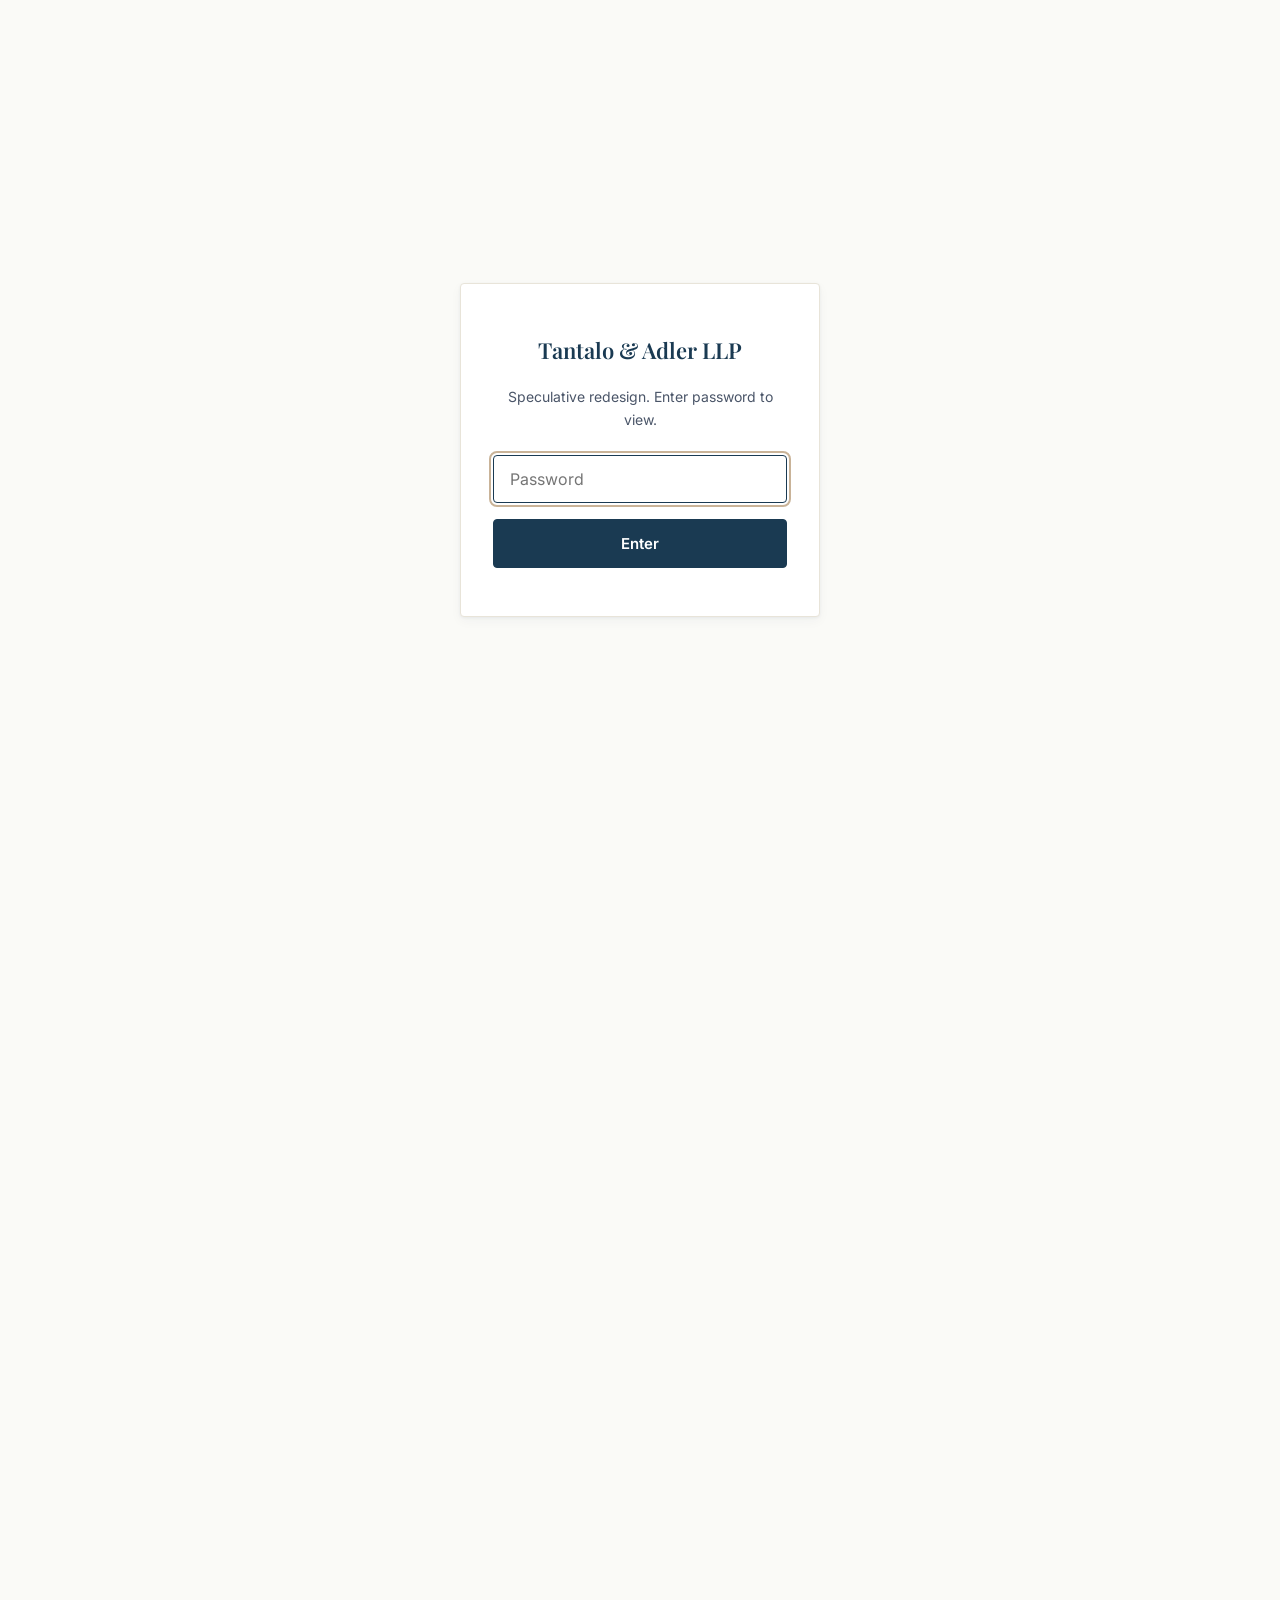
==== website/index.html @ 6953f44d "Initial commit" ====
<!DOCTYPE html>
<html lang="en">
<head>
<meta charset="UTF-8" />
<meta name="viewport" content="width=device-width, initial-scale=1.0" />
<meta name="robots" content="noindex, nofollow" />
<title>Tantalo &amp; Adler LLP · Century City Litigation and Entertainment Counsel</title>
<meta name="description" content="Tantalo & Adler LLP is a Century City boutique handling complex commercial litigation and entertainment matters." />
<link rel="preconnect" href="https://fonts.googleapis.com">
<link rel="preconnect" href="https://fonts.gstatic.com" crossorigin>
<link href="https://fonts.googleapis.com/css2?family=Playfair+Display:wght@600&family=Inter:wght@400;500;600&display=swap" rel="stylesheet">
<link rel="stylesheet" href="style.css">
</head>
<body>

<header class="site-nav">
  <div class="nav-inner">
    <a class="nav-wordmark" href="#top">Tantalo &amp; Adler LLP</a>
    <nav class="nav-links" id="nav-links">
      <a href="#practice">Practice Areas</a>
      <a href="#attorneys">Attorneys</a>
      <a href="#firm">The Firm</a>
      <a href="#contact">Contact</a>
    </nav>
    <div class="nav-phone">
      <a href="tel:+13107348695">310.734.8695</a>
      <button class="nav-toggle" aria-label="Toggle navigation" aria-expanded="false" aria-controls="nav-links">
        <svg width="22" height="22" viewBox="0 0 22 22" fill="none" xmlns="http://www.w3.org/2000/svg">
          <path d="M2 5H20M2 11H20M2 17H20" stroke="currentColor" stroke-width="1.5" stroke-linecap="round"/>
        </svg>
      </button>
    </div>
  </div>
</header>

<main id="top">

  <section class="hero">
    <div class="hero-inner">
      <span class="eyebrow">LOS ANGELES &middot; FORMED 2006</span>
      <h1>Large-firm litigation. Boutique&nbsp;economics.</h1>
      <p class="hero-subhead reveal">A Century City boutique handling complex commercial and entertainment disputes for clients from individual entrepreneurs to the Fortune 500.</p>
      <div class="hero-cta-row">
        <a href="#contact" class="btn btn-primary">Contact the firm</a>
        <a href="tel:+13107348695" class="hero-phone">310.734.8695</a>
      </div>
    </div>
  </section>

  <section class="section" id="practice">
    <div class="container">
      <div class="section-header reveal">
        <h2>Practice Areas</h2>
      </div>
      <div class="practice-grid">
        <article class="practice-card reveal">
          <h3>Complex Business Disputes</h3>
          <p>Extensive experience representing clients across the many facets of complex business disputes, before mediators and arbitrators and in state and federal courts. Deep familiarity with the substantive law that governs them: contracts, intellectual property, securities, employment, and consumer class actions.</p>
        </article>
        <article class="practice-card reveal" style="transition-delay: 80ms;">
          <h3>Media &amp; Entertainment</h3>
          <p>We have represented film and television studios, production companies, and talent agencies in copyright infringement, idea theft, profit participation, contract, fraud, antitrust, unfair competition, defamation, right of privacy, right of publicity, and First Amendment matters. Beyond litigation, we are consulted on production issues across media and negotiate and draft the related agreements.</p>
        </article>
        <article class="practice-card reveal" style="transition-delay: 160ms;">
          <h3>Intellectual Property</h3>
          <p>Patent, trademark, copyright, and trade secret matters in state and federal courts, before the United States Patent and Trademark Office, and before the Trademark Trial and Appeal Board. We also advise outside of litigation and have significant experience negotiating, drafting, and reviewing agreements that license or transfer intellectual property rights.</p>
        </article>
        <article class="practice-card reveal" style="transition-delay: 240ms;">
          <h3>Legal Malpractice Defense</h3>
          <p>We have been engaged by many of the most prominent and profitable law firms in the world, including 5 of the top 25 firms in American Lawyer Media's AM Law 100&reg;. That work has covered malpractice defense, defense of fraud and breach of fiduciary duty claims, and complex law firm withdrawals and disqualification proceedings.</p>
        </article>
        <article class="practice-card reveal" style="transition-delay: 320ms;">
          <h3>Appellate Litigation</h3>
          <p>Appellate proceedings in state and federal court, with broad experience across appellate procedure: traditional post-judgment appeals, expedited post-injunction appeals, and writ proceedings.</p>
        </article>
        <article class="practice-card reveal" style="transition-delay: 400ms;">
          <h3>Corporate Transactions</h3>
          <p>Tantalo &amp; Adler is primarily a litigation and entertainment boutique, but our attorneys handle a range of traditional corporate transactional work: entity formation and maintenance, contract negotiation and review, and non-securities-based transactions.</p>
        </article>
      </div>
    </div>
  </section>

  <section class="section section-cream" id="attorneys">
    <div class="container">
      <div class="section-header reveal">
        <h2>Attorneys</h2>
      </div>
      <div class="attorneys-grid">
        <article class="attorney-card reveal">
          <div class="attorney-portrait">
            <img src="images/joel-hd.png" width="1254" height="1254" alt="Joel M. Tantalo" />
          </div>
          <div class="attorney-body">
            <h3>Joel M. Tantalo</h3>
            <p class="attorney-role">Complex commercial litigation and entertainment</p>
            <p class="attorney-summary">Georgetown Law, J.D. cum laude. Admitted in California and New York.</p>
            <p class="attorney-contact">Direct 310.734.8693 &middot; <a href="mailto:jtantalo@ta-llp.com">jtantalo@ta-llp.com</a></p>
            <a class="link-underline" href="attorney-joel-tantalo.html">Full bio &rarr;</a>
          </div>
        </article>
        <article class="attorney-card reveal" style="transition-delay: 80ms;">
          <div class="attorney-portrait">
            <img src="images/michael-hd.png" width="1254" height="1254" alt="Michael S. Adler" />
          </div>
          <div class="attorney-body">
            <h3>Michael S. Adler</h3>
            <p class="attorney-role">Complex commercial litigation, intellectual property, and appellate</p>
            <p class="attorney-summary">Yale Law School, J.D. Admitted in California and before the United States Supreme Court.</p>
            <p class="attorney-contact">Direct 310.734.8694 &middot; <a href="mailto:madler@ta-llp.com">madler@ta-llp.com</a></p>
            <a class="link-underline" href="attorney-michael-adler.html">Full bio &rarr;</a>
          </div>
        </article>
      </div>
    </div>
  </section>

  <section class="section" id="firm">
    <div class="container">
      <div class="firm-split">
        <div class="firm-image-frame reveal">
          <img src="images/1801-building.png" width="1448" height="1086" alt="1801 Century Park East, the firm's Century City office" />
        </div>
        <div class="firm-text reveal">
          <h2>The Firm</h2>
          <p>Tantalo &amp; Adler represents clients across the full range of complex commercial litigation and entertainment matters. Our attorneys have been retained by individual entrepreneurs and Fortune 500 corporations alike in fraud, intellectual property, contract, unfair competition, employment, and securities disputes. We have represented film and television studios, producers, distributors, and talent agencies in nearly every facet of media and entertainment litigation, and we have defended some of the world's largest and most prominent law firms.</p>
          <p>We are a goal-oriented firm. Our objective is to apply our collective expertise, unique experience, and unrelenting energy to solve your problems and realize your goals, efficiently and cost-effectively. Success is determined through the eyes of our clients.</p>
          <p class="firm-press">The firm's opening was covered by the <em>Los Angeles Daily Journal</em> on October 16, 2006. <a class="link-underline" href="assets/Los_Angeles_Daily_Journal_Article__10_16_06.pdf" target="_blank" rel="noopener">Read the article (PDF)</a></p>
        </div>
      </div>
    </div>
  </section>

  <section class="section section-cream" id="contact">
    <div class="container">
      <div class="section-header reveal">
        <h2>Contact</h2>
      </div>
      <div class="contact-grid">
        <div class="reveal">
          <dl class="contact-block">
            <dt>Address</dt>
            <dd>Tantalo &amp; Adler LLP<br>1801 Century Park East, Suite 2400<br>Los Angeles, CA 90067</dd>
            <dt>Phone</dt>
            <dd><a class="link-underline" href="tel:+13107348695">Main 310.734.8695</a> &middot; Fax 310.734.8696</dd>
          </dl>

          <div class="contact-person">
            <h3>Joel M. Tantalo</h3>
            <div class="contact-person-lines">
              <a class="link-underline" href="tel:+13107348693">Direct 310.734.8693</a>
              <span>&middot;</span>
              <a class="link-underline" href="mailto:jtantalo@ta-llp.com">jtantalo@ta-llp.com</a>
              <span>&middot;</span>
              <a class="link-underline" href="assets/JoelTantalo.vcf" download>V-Card</a>
            </div>
          </div>
          <div class="contact-person">
            <h3>Michael S. Adler</h3>
            <div class="contact-person-lines">
              <a class="link-underline" href="tel:+13107348694">Direct 310.734.8694</a>
              <span>&middot;</span>
              <a class="link-underline" href="mailto:madler@ta-llp.com">madler@ta-llp.com</a>
              <span>&middot;</span>
              <a class="link-underline" href="assets/MichaelAdler.vcf" download>V-Card</a>
            </div>
          </div>
        </div>
        <div class="map-frame reveal" style="transition-delay: 80ms;">
          <iframe
            src="https://www.google.com/maps?q=1801+Century+Park+East,+Los+Angeles,+CA+90067&output=embed"
            loading="lazy"
            referrerpolicy="no-referrer-when-downgrade"
            title="Map of 1801 Century Park East, Los Angeles, CA 90067">
          </iframe>
        </div>
      </div>
    </div>
  </section>

</main>

<footer class="site-footer">
  <div class="footer-inner">
    <div class="footer-col">
      <div class="footer-wordmark">Tantalo &amp; Adler LLP</div>
      <p>1801 Century Park East, Suite 2400<br>Los Angeles, CA 90067</p>
    </div>
    <div class="footer-col">
      <h4>Contact</h4>
      <a href="tel:+13107348695">Main 310.734.8695</a>
      <p>Fax 310.734.8696</p>
      <a href="tel:+13107348693">Tantalo Direct 310.734.8693</a>
      <a href="mailto:jtantalo@ta-llp.com">jtantalo@ta-llp.com</a>
      <a href="tel:+13107348694">Adler Direct 310.734.8694</a>
      <a href="mailto:madler@ta-llp.com">madler@ta-llp.com</a>
    </div>
    <div class="footer-col">
      <h4>Firm</h4>
      <a href="#practice">Practice Areas</a>
      <a href="#attorneys">Attorneys</a>
      <a href="#firm">The Firm</a>
      <a href="#contact">Contact</a>
      <a href="disclaimer.html">Disclaimer</a>
    </div>
  </div>
  <div class="footer-disclaimer">
    <p>Transmission or receipt of information contained on this website does not create an attorney-client relationship. Accordingly, please do not send us any confidential information over the Internet (including via e-mail) without first obtaining the express written consent of one of our attorneys.</p>
  </div>
  <div class="footer-bottom">
    <span>&copy; 2006&ndash;2026 Tantalo &amp; Adler LLP. All rights reserved.</span>
    <a href="disclaimer.html">Disclaimer</a>
  </div>
</footer>

<script src="script.js"></script>
</body>
</html>
---- website/style.css ----
/* ============================================
   Tantalo & Adler LLP — Design Tokens
   ============================================ */
:root {
  /* Color: Primary */
  --navy: #1a3a52;
  --navy-hover: #143049;
  --navy-tint: #e8edf2;

  /* Color: Surface */
  --off-white: #fafaf7;
  --white: #ffffff;
  --cream: #f5f1e8;
  --border: #e8e4d9;

  /* Color: Accent */
  --taupe: #c9b398;
  --taupe-subtle: #e8dfd1;

  /* Color: Text */
  --charcoal: #2c2c2c;
  --slate: #4a5568;
  --muted-slate: #718096;

  /* Shadows */
  --shadow-card: rgba(26, 58, 82, 0.06) 0px 1px 3px, rgba(26, 58, 82, 0.04) 0px 4px 12px;
  --shadow-hover: rgba(26, 58, 82, 0.10) 0px 4px 16px;

  /* Type */
  --font-display: 'Playfair Display', Georgia, 'Times New Roman', serif;
  --font-body: 'Inter', -apple-system, BlinkMacSystemFont, 'Segoe UI', system-ui, sans-serif;

  /* Spacing scale */
  --sp-1: 4px;
  --sp-2: 8px;
  --sp-3: 12px;
  --sp-4: 16px;
  --sp-6: 24px;
  --sp-8: 32px;
  --sp-12: 48px;
  --sp-16: 64px;
  --sp-24: 96px;
  --sp-32: 128px;

  /* Motion */
  --ease-standard: cubic-bezier(0.4, 0.0, 0.2, 1);
  --ease-enter: cubic-bezier(0.0, 0.0, 0.2, 1);
  --dur-micro: 150ms;
  --dur-standard: 250ms;
  --dur-macro: 400ms;

  --radius: 4px;
}

*, *::before, *::after { box-sizing: border-box; }

html { scroll-behavior: smooth; }

body {
  margin: 0;
  background: var(--off-white);
  color: var(--charcoal);
  font-family: var(--font-body);
  font-size: 17px;
  line-height: 1.65;
  -webkit-font-smoothing: antialiased;
}

h1, h2, h3 {
  font-family: var(--font-display);
  font-weight: 600;
  color: var(--navy);
  margin: 0;
  text-wrap: balance;
}

p { margin: 0 0 var(--sp-4); }

a {
  color: var(--navy);
  text-decoration: none;
}

img { max-width: 100%; display: block; }

.reading-column {
  max-width: 720px;
}

.container {
  max-width: 1200px;
  margin: 0 auto;
  padding: 0 var(--sp-6);
}

/* ============================================
   Password Gate
   ============================================ */
body.gate-active { visibility: hidden; }

.gate-overlay {
  position: fixed;
  inset: 0;
  z-index: 1000;
  background: var(--off-white);
  display: flex;
  align-items: center;
  justify-content: center;
  visibility: visible;
}

.gate-modal {
  background: var(--white);
  border: 1px solid var(--border);
  border-radius: var(--radius);
  box-shadow: var(--shadow-card);
  padding: var(--sp-12) var(--sp-8);
  max-width: 360px;
  width: calc(100% - var(--sp-8));
  text-align: center;
}

.gate-wordmark {
  font-family: var(--font-display);
  font-weight: 600;
  font-size: 22px;
  color: var(--navy);
  margin-bottom: var(--sp-4);
}

.gate-copy {
  font-size: 14px;
  color: var(--slate);
  margin-bottom: var(--sp-6);
}

.gate-form {
  display: flex;
  flex-direction: column;
  gap: var(--sp-4);
}

.gate-input {
  height: 48px;
  padding: 12px 16px;
  border: 1px solid var(--border);
  border-radius: var(--radius);
  font-family: var(--font-body);
  font-size: 16px;
  background: var(--white);
  color: var(--charcoal);
  transition: border-color var(--dur-micro) var(--ease-standard);
}

.gate-input:focus {
  outline: 2px solid var(--taupe);
  outline-offset: 2px;
  border-color: var(--navy);
}

.gate-input.shake {
  animation: shake 200ms var(--ease-standard) 3;
}

@keyframes shake {
  0%, 100% { transform: translateX(0); }
  50% { transform: translateX(8px); }
}

/* ============================================
   Buttons
   ============================================ */
.btn {
  display: inline-flex;
  align-items: center;
  justify-content: center;
  gap: var(--sp-2);
  padding: 14px 28px;
  border-radius: var(--radius);
  font-family: var(--font-body);
  font-size: 15px;
  font-weight: 600;
  letter-spacing: 0.01em;
  cursor: pointer;
  transition: background-color var(--dur-micro) var(--ease-standard),
              transform var(--dur-micro) var(--ease-standard),
              box-shadow var(--dur-micro) var(--ease-standard),
              border-color var(--dur-micro) var(--ease-standard);
  border: 1px solid transparent;
}

.btn-primary {
  background: var(--navy);
  color: var(--white);
  border-color: var(--navy);
}

.btn-primary:hover {
  background: var(--navy-hover);
  border-color: var(--navy-hover);
  transform: translateY(-1px);
  box-shadow: var(--shadow-hover);
}

.btn-primary:active { transform: translateY(0); }

.btn-primary:focus-visible {
  outline: 2px solid var(--taupe);
  outline-offset: 2px;
}

.btn-secondary {
  background: transparent;
  color: var(--navy);
  border: 1px solid var(--navy);
}

.btn-secondary:hover {
  background: var(--navy-tint);
}

.btn-secondary:focus-visible {
  outline: 2px solid var(--taupe);
  outline-offset: 2px;
}

/* Inline / tertiary link with underline reveal */
.link-underline {
  position: relative;
  color: var(--navy);
  font-weight: 500;
  padding-bottom: 2px;
  border-bottom: 1px solid transparent;
  transition: border-color var(--dur-standard) var(--ease-standard);
}

.link-underline:hover {
  border-bottom-color: var(--taupe);
}

.link-underline:focus-visible {
  outline: 2px solid var(--taupe);
  outline-offset: 2px;
}

/* ============================================
   Navigation
   ============================================ */
.site-nav {
  position: sticky;
  top: 0;
  z-index: 100;
  background: var(--off-white);
  border-bottom: 1px solid var(--border);
  height: 72px;
  transition: box-shadow var(--dur-standard) var(--ease-standard);
}

.site-nav.scrolled {
  box-shadow: rgba(26, 58, 82, 0.04) 0px 1px 3px;
}

.nav-inner {
  max-width: 1200px;
  margin: 0 auto;
  padding: 0 var(--sp-6);
  height: 72px;
  display: flex;
  align-items: center;
  justify-content: space-between;
  gap: var(--sp-6);
}

.nav-wordmark {
  font-family: var(--font-display);
  font-weight: 600;
  font-size: 19px;
  color: var(--navy);
  white-space: nowrap;
  transition: color var(--dur-micro) var(--ease-standard);
}

.nav-wordmark:hover {
  color: var(--taupe);
}

.nav-wordmark:focus-visible {
  outline: 2px solid var(--taupe);
  outline-offset: 2px;
}

.nav-wordmark img { height: 32px; display: block; }

.nav-links {
  display: flex;
  align-items: center;
  gap: var(--sp-8);
  list-style: none;
  margin: 0;
  padding: 0;
}

.nav-links a {
  font-size: 15px;
  font-weight: 500;
  color: var(--charcoal);
  padding-bottom: 4px;
  border-bottom: 2px solid transparent;
  transition: border-color var(--dur-micro) var(--ease-standard), color var(--dur-micro) var(--ease-standard);
  white-space: nowrap;
}

.nav-links a:hover {
  border-bottom-color: var(--taupe);
}

.nav-links a:focus-visible {
  outline: 2px solid var(--taupe);
  outline-offset: 2px;
}

.nav-phone {
  display: flex;
  align-items: center;
  gap: var(--sp-8);
}

.nav-phone a {
  font-size: 15px;
  font-weight: 600;
  color: var(--navy);
  white-space: nowrap;
  transition: color var(--dur-micro) var(--ease-standard);
}

.nav-phone a:hover {
  color: var(--taupe);
}

.nav-phone a:focus-visible {
  outline: 2px solid var(--taupe);
  outline-offset: 2px;
}

.nav-toggle {
  display: none;
  background: none;
  border: none;
  cursor: pointer;
  padding: var(--sp-2);
  color: var(--navy);
  transition: color var(--dur-micro) var(--ease-standard);
}

.nav-toggle:hover {
  color: var(--taupe);
}

.nav-toggle:focus-visible {
  outline: 2px solid var(--taupe);
  outline-offset: 2px;
}

@media (max-width: 900px) {
  .nav-links {
    display: none;
    position: absolute;
    top: 72px;
    left: 0;
    right: 0;
    flex-direction: column;
    align-items: flex-start;
    background: var(--off-white);
    border-bottom: 1px solid var(--border);
    padding: var(--sp-4) var(--sp-6) var(--sp-6);
    gap: var(--sp-4);
  }
  .nav-links.is-open { display: flex; }
  .nav-toggle { display: block; }
}

/* ============================================
   Hero
   ============================================ */
.hero {
  position: relative;
  padding: var(--sp-24) 0 var(--sp-16);
  background:
    linear-gradient(135deg, rgba(26, 58, 82, 0.88) 0%, rgba(20, 48, 73, 0.80) 100%),
    url('images/hero-skyline.png') center 60% / cover no-repeat;
  overflow: hidden;
  min-height: 560px;
  display: flex;
  align-items: center;
}

.hero .eyebrow {
  color: rgba(255, 255, 255, 0.85);
}

.hero h1 {
  color: var(--white);
}

.hero .hero-subhead {
  color: rgba(255, 255, 255, 0.82);
}

.hero .hero-phone {
  color: var(--white);
}

.hero .btn-primary {
  background: var(--white);
  color: var(--navy);
  border-color: var(--white);
}

.hero .btn-primary:hover {
  background: var(--cream);
  border-color: var(--cream);
}

.hero-inner {
  max-width: 1200px;
  margin: 0 auto;
  padding: 0 var(--sp-6);
  position: relative;
  z-index: 1;
  max-width: 780px;
}

.eyebrow {
  display: inline-block;
  font-family: var(--font-body);
  font-size: 13px;
  font-weight: 600;
  letter-spacing: 0.08em;
  text-transform: uppercase;
  color: var(--navy);
  margin-bottom: var(--sp-4);
}

.hero h1 {
  font-size: 64px;
  line-height: 1.10;
  letter-spacing: -0.01em;
  margin-bottom: var(--sp-4);
}

.hero-subhead {
  font-size: 19px;
  line-height: 1.60;
  color: var(--slate);
  max-width: 640px;
  margin-bottom: var(--sp-8);
}

.hero-cta-row {
  display: flex;
  align-items: center;
  gap: var(--sp-8);
  flex-wrap: wrap;
}

.hero-phone {
  font-size: 17px;
  font-weight: 600;
  color: var(--navy);
  transition: color var(--dur-micro) var(--ease-standard);
}

.hero-phone:hover {
  color: var(--taupe);
}

.hero-phone:focus-visible {
  outline: 2px solid var(--taupe);
  outline-offset: 2px;
}

/* ============================================
   Section shell
   ============================================ */
.section {
  padding: var(--sp-24) 0;
}

.section-cream {
  background: var(--cream);
}

.section-header {
  margin-bottom: var(--sp-12);
}

.section-header h2 {
  font-size: 48px;
  line-height: 1.15;
  letter-spacing: -0.01em;
}

.section-header p {
  font-size: 19px;
  line-height: 1.60;
  color: var(--slate);
  max-width: 720px;
  margin-top: var(--sp-4);
}

/* ============================================
   Practice Areas — 3-card grid
   ============================================ */
.practice-grid {
  display: grid;
  grid-template-columns: repeat(3, 1fr);
  gap: var(--sp-8);
}

@media (max-width: 1024px) {
  .practice-grid { grid-template-columns: repeat(2, 1fr); }
}

@media (max-width: 640px) {
  .practice-grid { grid-template-columns: 1fr; }
}

.practice-card {
  background: var(--white);
  border: 1px solid var(--border);
  border-radius: var(--radius);
  box-shadow: var(--shadow-card);
  padding: var(--sp-8);
  transition: box-shadow var(--dur-micro) var(--ease-standard),
              border-color var(--dur-micro) var(--ease-standard),
              transform var(--dur-micro) var(--ease-standard);
}

.practice-card:hover {
  box-shadow: var(--shadow-hover);
  border-color: var(--taupe);
  transform: translateY(-1px);
}

.practice-card h3 {
  font-size: 24px;
  line-height: 1.25;
  margin-bottom: var(--sp-3);
}

.practice-card p {
  font-size: 17px;
  color: var(--slate);
  margin-bottom: 0;
}

/* ============================================
   Attorneys — asymmetric split cards
   ============================================ */
.attorneys-grid {
  display: grid;
  grid-template-columns: repeat(2, 1fr);
  gap: var(--sp-8);
}

@media (max-width: 800px) {
  .attorneys-grid { grid-template-columns: 1fr; }
}

.attorney-card {
  background: var(--white);
  border: 1px solid var(--border);
  border-radius: var(--radius);
  box-shadow: var(--shadow-card);
  padding: var(--sp-8);
  display: flex;
  gap: var(--sp-6);
  transition: box-shadow var(--dur-micro) var(--ease-standard),
              border-color var(--dur-micro) var(--ease-standard),
              transform var(--dur-micro) var(--ease-standard);
}

.attorney-card:hover {
  box-shadow: var(--shadow-hover);
  border-color: var(--taupe);
  transform: translateY(-1px);
}

.attorney-portrait {
  flex: none;
  width: 100px;
  height: 100px;
  border-radius: var(--radius);
  overflow: hidden;
  border: 1px solid var(--border);
}

.attorney-portrait img {
  width: 100%;
  height: 100%;
  object-fit: cover;
}

.attorney-body h3 {
  font-size: 24px;
  margin-bottom: var(--sp-1);
}

.attorney-role {
  font-size: 15px;
  font-weight: 500;
  color: var(--slate);
  margin-bottom: var(--sp-2);
}

.attorney-summary {
  font-size: 15px;
  color: var(--slate);
  margin-bottom: var(--sp-3);
}

.attorney-contact {
  font-size: 14px;
  color: var(--muted-slate);
  margin-bottom: var(--sp-3);
}

.attorney-contact a {
  color: var(--navy);
  transition: color var(--dur-micro) var(--ease-standard);
}

.attorney-contact a:hover {
  color: var(--taupe);
}

.attorney-contact a:focus-visible {
  outline: 2px solid var(--taupe);
  outline-offset: 2px;
}

/* ============================================
   Firm section — image-left / text-right split
   ============================================ */
.firm-split {
  display: grid;
  grid-template-columns: 1fr 1fr;
  gap: var(--sp-16);
  align-items: center;
}

@media (max-width: 900px) {
  .firm-split { grid-template-columns: 1fr; gap: var(--sp-8); }
}

.firm-image-frame {
  border-radius: var(--radius);
  overflow: hidden;
  border: 1px solid var(--border);
  box-shadow: var(--shadow-card);
  aspect-ratio: 4 / 3;
}

.firm-image-frame img {
  width: 100%;
  height: 100%;
  object-fit: cover;
}

.firm-text h2 {
  font-size: 48px;
  line-height: 1.15;
  letter-spacing: -0.01em;
  margin-bottom: var(--sp-6);
}

.firm-text p {
  font-size: 17px;
  color: var(--charcoal);
}

.firm-press {
  margin-top: var(--sp-6);
  padding-top: var(--sp-6);
  border-top: 1px solid var(--border);
  font-size: 15px;
  color: var(--slate);
}

/* ============================================
   Contact section
   ============================================ */
.contact-grid {
  display: grid;
  grid-template-columns: 1fr 1fr;
  gap: var(--sp-16);
}

@media (max-width: 900px) {
  .contact-grid { grid-template-columns: 1fr; }
}

.contact-block dt {
  font-size: 15px;
  font-weight: 500;
  color: var(--slate);
  margin-top: var(--sp-4);
}

.contact-block dt:first-child { margin-top: 0; }

.contact-block dd {
  margin: var(--sp-1) 0 0;
  font-size: 17px;
  color: var(--charcoal);
}

.contact-person {
  margin-top: var(--sp-8);
  padding-top: var(--sp-6);
  border-top: 1px solid var(--border);
}

.contact-person h3 {
  font-family: var(--font-body);
  font-size: 17px;
  font-weight: 600;
  color: var(--navy);
  margin-bottom: var(--sp-1);
}

.contact-person-lines {
  font-size: 15px;
  color: var(--slate);
  display: flex;
  flex-wrap: wrap;
  gap: var(--sp-1) var(--sp-2);
  align-items: center;
  margin-top: var(--sp-1);
}

.map-frame {
  border-radius: var(--radius);
  overflow: hidden;
  border: 1px solid var(--border);
  box-shadow: var(--shadow-card);
  min-height: 320px;
}

.map-frame iframe {
  width: 100%;
  height: 100%;
  min-height: 320px;
  border: 0;
  display: block;
}

/* ============================================
   Footer
   ============================================ */
.site-footer {
  background: linear-gradient(135deg, var(--navy) 0%, var(--navy-hover) 100%);
  color: rgba(255, 255, 255, 0.85);
  padding: var(--sp-16) 0 var(--sp-8);
}

.footer-inner {
  max-width: 1200px;
  margin: 0 auto;
  padding: 0 var(--sp-6);
  display: grid;
  grid-template-columns: 1.2fr 1fr 1fr;
  gap: var(--sp-12);
}

@media (max-width: 800px) {
  .footer-inner { grid-template-columns: 1fr; gap: var(--sp-8); }
}

.footer-wordmark {
  font-family: var(--font-display);
  font-size: 20px;
  font-weight: 600;
  color: var(--white);
  margin-bottom: var(--sp-4);
}

.footer-col h4 {
  font-family: var(--font-body);
  font-size: 13px;
  font-weight: 600;
  letter-spacing: 0.08em;
  text-transform: uppercase;
  color: rgba(255, 255, 255, 0.6);
  margin-bottom: var(--sp-4);
}

.footer-col p, .footer-col a {
  font-size: 15px;
  color: rgba(255, 255, 255, 0.85);
  display: block;
  margin-bottom: var(--sp-2);
}

.footer-col a {
  transition: color var(--dur-micro) var(--ease-standard);
}

.footer-col a:hover {
  color: var(--taupe);
}

.footer-col a:focus-visible {
  outline: 2px solid var(--taupe);
  outline-offset: 2px;
}

.footer-disclaimer {
  max-width: 1200px;
  margin: var(--sp-12) auto 0;
  padding: var(--sp-8) var(--sp-6) 0;
  border-top: 1px solid rgba(255, 255, 255, 0.15);
  font-size: 12px;
  font-weight: 500;
  letter-spacing: 0.04em;
  line-height: 1.5;
  color: rgba(255, 255, 255, 0.55);
}

.footer-disclaimer p { margin-bottom: var(--sp-3); }

.footer-bottom {
  max-width: 1200px;
  margin: var(--sp-6) auto 0;
  padding: 0 var(--sp-6);
  display: flex;
  justify-content: space-between;
  flex-wrap: wrap;
  gap: var(--sp-3);
  font-size: 12px;
  color: rgba(255, 255, 255, 0.5);
}

.footer-bottom a {
  color: rgba(255, 255, 255, 0.5);
  transition: color var(--dur-micro) var(--ease-standard);
}
.footer-bottom a:hover { color: var(--taupe); }
.footer-bottom a:focus-visible {
  outline: 2px solid var(--taupe);
  outline-offset: 2px;
}

/* ============================================
   Bio pages
   ============================================ */
.bio-header {
  padding: var(--sp-16) 0 var(--sp-8);
}

.bio-header-inner {
  display: flex;
  gap: var(--sp-8);
  align-items: flex-end;
  flex-wrap: wrap;
}

.bio-portrait {
  flex: none;
  width: 140px;
  height: 140px;
  border-radius: var(--radius);
  overflow: hidden;
  border: 1px solid var(--border);
  box-shadow: var(--shadow-card);
}

.bio-portrait img {
  width: 100%;
  height: 100%;
  object-fit: cover;
}

.bio-header h1 {
  font-size: 48px;
  line-height: 1.15;
  letter-spacing: -0.01em;
}

.bio-title {
  font-size: 17px;
  color: var(--slate);
  margin-top: var(--sp-2);
}

.bio-layout {
  display: grid;
  grid-template-columns: 260px 1fr;
  gap: var(--sp-16);
  align-items: start;
}

@media (max-width: 900px) {
  .bio-layout { grid-template-columns: 1fr; gap: var(--sp-8); }
}

.credential-rail {
  background: var(--white);
  border: 1px solid var(--border);
  border-radius: var(--radius);
  box-shadow: var(--shadow-card);
  padding: var(--sp-6);
}

.credential-rail dt {
  font-size: 15px;
  font-weight: 500;
  color: var(--slate);
  margin-top: var(--sp-4);
}

.credential-rail dt:first-child { margin-top: 0; }

.credential-rail dd {
  margin: var(--sp-1) 0 0;
  font-size: 17px;
  color: var(--charcoal);
}

.credential-rail dd a {
  color: var(--navy);
  transition: color var(--dur-micro) var(--ease-standard);
}

.credential-rail dd a:hover {
  color: var(--taupe);
}

.credential-rail dd a:focus-visible {
  outline: 2px solid var(--taupe);
  outline-offset: 2px;
}

.bio-narrative p {
  font-size: 17px;
  line-height: 1.65;
  color: var(--charcoal);
  margin-bottom: var(--sp-6);
}

.bio-vcard {
  margin-top: var(--sp-6);
}

/* ============================================
   Disclaimer page
   ============================================ */
.disclaimer-body p {
  font-size: 17px;
  line-height: 1.65;
  color: var(--charcoal);
  margin-bottom: var(--sp-6);
}

/* ============================================
   Scroll reveal
   ============================================ */
.reveal {
  opacity: 0;
  transform: translateY(12px);
  transition: opacity var(--dur-standard) var(--ease-enter),
              transform var(--dur-standard) var(--ease-enter);
}

.reveal.is-visible {
  opacity: 1;
  transform: translateY(0);
}

/* ============================================
   Responsive section padding
   ============================================ */
@media (max-width: 1024px) {
  .section, .hero { padding-top: var(--sp-16); padding-bottom: var(--sp-16); }
}

@media (max-width: 640px) {
  .section, .hero { padding-top: var(--sp-12); padding-bottom: var(--sp-12); }
  .hero h1 { font-size: 36px; }
  .section-header h2 { font-size: 32px; }
  .firm-text h2 { font-size: 32px; }
  .bio-header h1 { font-size: 32px; }
}

@media (min-width: 641px) and (max-width: 1024px) {
  .hero h1 { font-size: 48px; }
}

/* ============================================
   Reduced motion
   ============================================ */
@media (prefers-reduced-motion: reduce) {
  *, *::before, *::after {
    animation-duration: 0.01ms !important;
    animation-iteration-count: 1 !important;
    transition-duration: 0.01ms !important;
    scroll-behavior: auto !important;
  }
}
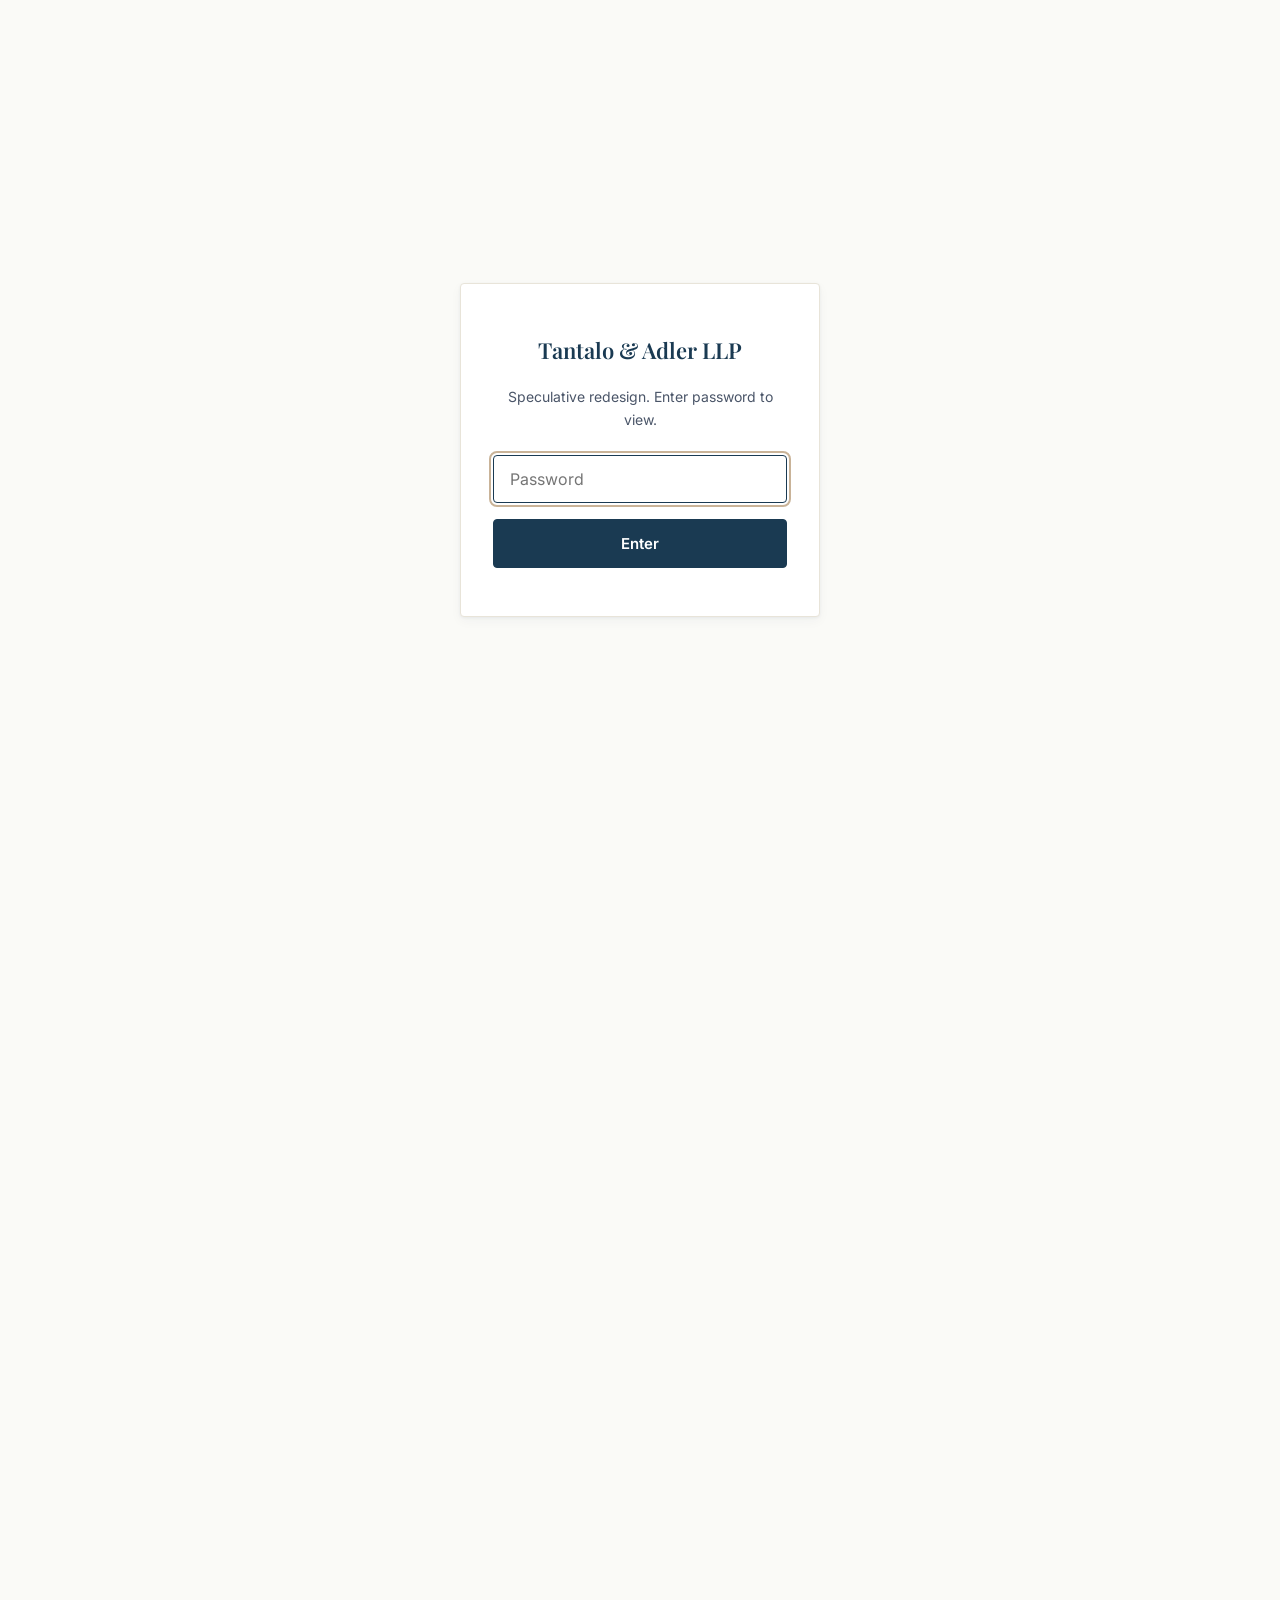
==== commit 9791f02a: "Add LinkedIn links, enlarge attorney portraits, fix credential-rail alignment" ====
--- a/website/index.html
+++ b/website/index.html
@@ -96,7 +96,10 @@
             <p class="attorney-role">Complex commercial litigation and entertainment</p>
             <p class="attorney-summary">Georgetown Law, J.D. cum laude. Admitted in California and New York.</p>
             <p class="attorney-contact">Direct 310.734.8693 &middot; <a href="mailto:jtantalo@ta-llp.com">jtantalo@ta-llp.com</a></p>
-            <a class="link-underline" href="attorney-joel-tantalo.html">Full bio &rarr;</a>
+            <div class="attorney-links">
+              <a class="link-underline" href="attorney-joel-tantalo.html">Full bio &rarr;</a>
+              <a class="link-underline" href="https://www.linkedin.com/in/joeltantalo/" target="_blank" rel="noopener">LinkedIn</a>
+            </div>
           </div>
         </article>
         <article class="attorney-card reveal" style="transition-delay: 80ms;">
@@ -108,7 +111,10 @@
             <p class="attorney-role">Complex commercial litigation, intellectual property, and appellate</p>
             <p class="attorney-summary">Yale Law School, J.D. Admitted in California and before the United States Supreme Court.</p>
             <p class="attorney-contact">Direct 310.734.8694 &middot; <a href="mailto:madler@ta-llp.com">madler@ta-llp.com</a></p>
-            <a class="link-underline" href="attorney-michael-adler.html">Full bio &rarr;</a>
+            <div class="attorney-links">
+              <a class="link-underline" href="attorney-michael-adler.html">Full bio &rarr;</a>
+              <a class="link-underline" href="https://www.linkedin.com/in/michael-adler-bb26762/" target="_blank" rel="noopener">LinkedIn</a>
+            </div>
           </div>
         </article>
       </div>
--- a/website/style.css
+++ b/website/style.css
@@ -572,9 +572,9 @@
   border: 1px solid var(--border);
   border-radius: var(--radius);
   box-shadow: var(--shadow-card);
-  padding: var(--sp-8);
-  display: flex;
-  gap: var(--sp-6);
+  overflow: hidden;
+  display: flex;
+  flex-direction: column;
   transition: box-shadow var(--dur-micro) var(--ease-standard),
               border-color var(--dur-micro) var(--ease-standard),
               transform var(--dur-micro) var(--ease-standard);
@@ -587,18 +587,18 @@
 }
 
 .attorney-portrait {
-  flex: none;
-  width: 100px;
-  height: 100px;
-  border-radius: var(--radius);
-  overflow: hidden;
-  border: 1px solid var(--border);
+  width: 100%;
+  aspect-ratio: 1 / 1;
 }
 
 .attorney-portrait img {
   width: 100%;
   height: 100%;
   object-fit: cover;
+}
+
+.attorney-body {
+  padding: var(--sp-8);
 }
 
 .attorney-body h3 {
@@ -637,6 +637,12 @@
 .attorney-contact a:focus-visible {
   outline: 2px solid var(--taupe);
   outline-offset: 2px;
+}
+
+.attorney-links {
+  display: flex;
+  align-items: center;
+  gap: var(--sp-6);
 }
 
 /* ============================================
@@ -855,26 +861,33 @@
    Bio pages
    ============================================ */
 .bio-header {
-  padding: var(--sp-16) 0 var(--sp-8);
+  padding: var(--sp-16) 0 var(--sp-12);
 }
 
 .bio-header-inner {
   display: flex;
   gap: var(--sp-8);
-  align-items: flex-end;
+  align-items: flex-start;
   flex-wrap: wrap;
 }
 
 .bio-portrait {
   flex: none;
-  width: 140px;
-  height: 140px;
+  width: 220px;
+  height: 220px;
   border-radius: var(--radius);
   overflow: hidden;
   border: 1px solid var(--border);
   box-shadow: var(--shadow-card);
 }
 
+@media (max-width: 480px) {
+  .bio-portrait {
+    width: 160px;
+    height: 160px;
+  }
+}
+
 .bio-portrait img {
   width: 100%;
   height: 100%;
@@ -893,10 +906,32 @@
   margin-top: var(--sp-2);
 }
 
+.bio-quick-actions {
+  display: flex;
+  align-items: center;
+  flex-wrap: wrap;
+  gap: var(--sp-6);
+  margin-top: var(--sp-6);
+}
+
+.bio-quick-actions .bio-quick-links {
+  display: flex;
+  align-items: center;
+  flex-wrap: wrap;
+  gap: var(--sp-1) var(--sp-3);
+  font-size: 15px;
+  color: var(--slate);
+}
+
+/* Bio content section sits directly under the header — needs less top air than a fresh section */
+.section.bio-content {
+  padding-top: var(--sp-8);
+}
+
 .bio-layout {
   display: grid;
-  grid-template-columns: 260px 1fr;
-  gap: var(--sp-16);
+  grid-template-columns: 320px 1fr;
+  gap: var(--sp-12);
   align-items: start;
 }
 
@@ -909,21 +944,34 @@
   border: 1px solid var(--border);
   border-radius: var(--radius);
   box-shadow: var(--shadow-card);
-  padding: var(--sp-6);
+  padding: var(--sp-8);
+  /* Pulls the box up by its own top padding + border so the first label
+     lines up with the narrative column's first line, instead of sitting
+     visibly lower due to the card's internal padding. */
+  margin-top: calc(-1px - var(--sp-8));
 }
 
 .credential-rail dt {
-  font-size: 15px;
-  font-weight: 500;
-  color: var(--slate);
-  margin-top: var(--sp-4);
-}
-
-.credential-rail dt:first-child { margin-top: 0; }
+  font-size: 12px;
+  font-weight: 600;
+  letter-spacing: 0.06em;
+  text-transform: uppercase;
+  color: var(--muted-slate);
+  margin-top: var(--sp-6);
+  padding-top: var(--sp-6);
+  border-top: 1px solid var(--border);
+}
+
+.credential-rail dt:first-child {
+  margin-top: 0;
+  padding-top: 0;
+  border-top: none;
+}
 
 .credential-rail dd {
-  margin: var(--sp-1) 0 0;
-  font-size: 17px;
+  margin: var(--sp-2) 0 0;
+  font-size: 16px;
+  line-height: 1.5;
   color: var(--charcoal);
 }
 
@@ -946,10 +994,6 @@
   line-height: 1.65;
   color: var(--charcoal);
   margin-bottom: var(--sp-6);
-}
-
-.bio-vcard {
-  margin-top: var(--sp-6);
 }
 
 /* ============================================
